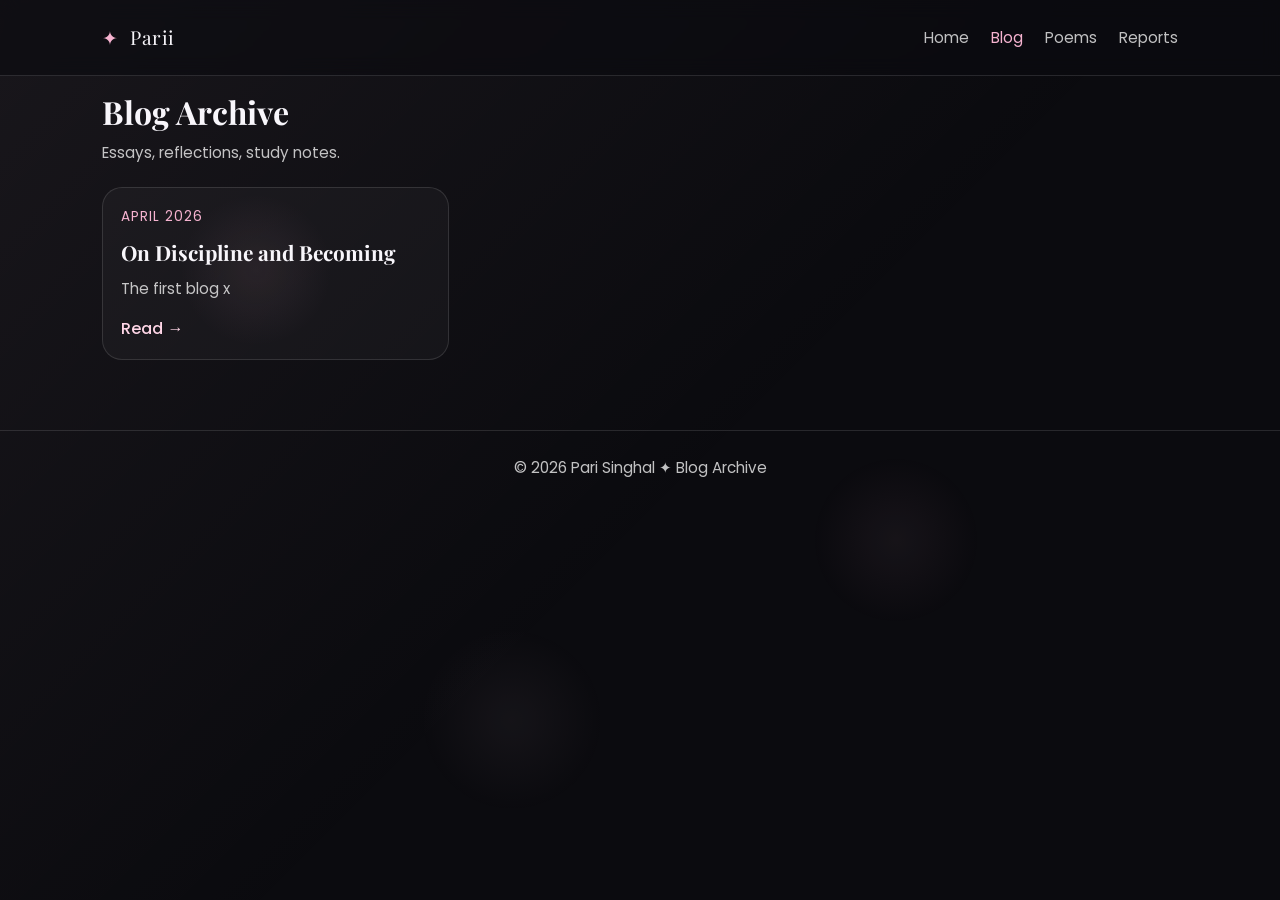
==== blog.html @ be16ecae "Rename blog to blog.html" ====
<!DOCTYPE html>
<html lang="en">
<head>
  <meta charset="UTF-8" />
  <meta name="viewport" content="width=device-width, initial-scale=1.0" />
  <title>Blogs ✦ Parii</title>

  <link rel="preconnect" href="https://fonts.googleapis.com">
  <link rel="preconnect" href="https://fonts.gstatic.com" crossorigin>
  <link href="https://fonts.googleapis.com/css2?family=Playfair+Display:wght@500;700&family=Poppins:wght@300;400;500&display=swap" rel="stylesheet">

  <link rel="stylesheet" href="style.css" />
</head>
<body>

  <header class="site-header">
    <div class="logo">
      <span class="logo-mark">✦</span> Parii
    </div>

    <nav class="navbar">
      <a href="index.html">Home</a>
      <a href="blog.html" class="active">Blog</a>
      <a href="poems.html">Poems</a>
      <a href="reports.html">Reports</a>
    </nav>
  </header>

  <main class="section">
    <div class="section-title-row">
      <h2>Blog Archive</h2>
      <p class="section-subtitle">Essays, reflections, study notes.</p>
    </div>

    <div class="card-grid">
      <a class="card" href="post1.html">
        <p class="card-date">April 2026</p>
        <h3>On Discipline and Becoming</h3>
        <p class="card-text">
          The first blog x
        </p>
        <span class="card-link">Read →</span>
      </a>
    </div>
  </main>

  <footer class="footer">
    <p>© 2026 Pari Singhal ✦ Blog Archive</p>
  </footer>

</body>
</html>
---- style.css ----
/* ===========================
   Y2K ACADEMIC BLACK + PINK
   Playfair Display + Poppins
   Subtle cheetah accents
   =========================== */

:root {
  --black: #0b0b0f;
  --pink: #f6b3d0;
  --pink-soft: #ffd6e7;
  --white: #f8f6fb;
  --gray: rgba(255, 255, 255, 0.75);
  --card: rgba(255, 255, 255, 0.04);
  --border: rgba(255, 255, 255, 0.12);
  --shadow: rgba(0, 0, 0, 0.4);
}

* {
  margin: 0;
  padding: 0;
  box-sizing: border-box;
}

body {
  background: var(--black);
  color: var(--white);
  font-family: "Poppins", sans-serif;
  line-height: 1.6;
  overflow-x: hidden;
}

/* subtle cheetah vibe using soft spotted gradient */
body::before {
  content: "";
  position: fixed;
  inset: 0;
  background:
    radial-gradient(circle at 20% 30%, rgba(246, 179, 208, 0.08) 0px, transparent 80px),
    radial-gradient(circle at 70% 60%, rgba(246, 179, 208, 0.06) 0px, transparent 90px),
    radial-gradient(circle at 40% 80%, rgba(255, 214, 231, 0.05) 0px, transparent 100px);
  opacity: 0.9;
  pointer-events: none;
  z-index: -2;
}

/* glossy Y2K overlay */
body::after {
  content: "";
  position: fixed;
  inset: 0;
  background: linear-gradient(
    135deg,
    rgba(255, 214, 231, 0.06),
    transparent 55%
  );
  pointer-events: none;
  z-index: -1;
}

/* Sparkle layer (optional background effect) */
.sparkle-layer {
  position: fixed;
  inset: 0;
  background-image: radial-gradient(rgba(255, 214, 231, 0.14) 1px, transparent 1px);
  background-size: 90px 90px;
  opacity: 0.18;
  pointer-events: none;
  z-index: -1;
}

/* Typography */
h1, h2, h3 {
  font-family: "Playfair Display", serif;
  font-weight: 700;
}

a {
  text-decoration: none;
  color: inherit;
}

/* ===========================
   HEADER + NAV
   =========================== */

.site-header {
  display: flex;
  justify-content: space-between;
  align-items: center;
  padding: 22px 8%;
  border-bottom: 1px solid var(--border);
  background: rgba(11, 11, 15, 0.6);
  backdrop-filter: blur(10px);
  position: sticky;
  top: 0;
  z-index: 10;
}

.logo {
  font-family: "Playfair Display", serif;
  font-size: 1.2rem;
  letter-spacing: 0.5px;
}

.logo-mark {
  color: var(--pink);
  margin-right: 6px;
}

.navbar a {
  margin-left: 18px;
  font-size: 0.95rem;
  color: var(--gray);
  transition: 0.2s ease;
  position: relative;
}

.navbar a:hover {
  color: var(--pink-soft);
}

.navbar a.active {
  color: var(--pink);
}

/* ===========================
   HERO
   =========================== */

.hero {
  padding: 70px 8%;
  display: grid;
  grid-template-columns: 1.3fr 1fr;
  gap: 35px;
  align-items: start;
}

.small-label {
  color: var(--pink);
  letter-spacing: 2px;
  font-size: 0.8rem;
  text-transform: uppercase;
  margin-bottom: 10px;
}

.hero h1 {
  font-size: 3rem;
  line-height: 1.15;
  margin-bottom: 18px;
}

.hero-subtitle {
  color: var(--gray);
  font-size: 1rem;
  max-width: 600px;
  margin-bottom: 22px;
}

.hero-buttons {
  display: flex;
  gap: 12px;
}

.btn {
  background: var(--pink);
  color: var(--black);
  padding: 11px 18px;
  border-radius: 999px;
  font-weight: 500;
  font-size: 0.95rem;
  transition: 0.25s ease;
  box-shadow: 0 8px 20px rgba(246, 179, 208, 0.15);
}

.btn:hover {
  transform: translateY(-3px);
  box-shadow: 0 10px 25px rgba(246, 179, 208, 0.25);
}

.btn-outline {
  background: transparent;
  border: 1px solid var(--border);
  color: var(--pink-soft);
}

.btn-outline:hover {
  border-color: rgba(246, 179, 208, 0.45);
}

/* right hero card */
.hero-card {
  background: var(--card);
  border: 1px solid var(--border);
  border-radius: 22px;
  padding: 22px;
  box-shadow: 0 20px 40px var(--shadow);
  position: relative;
  overflow: hidden;
}

.hero-card::before {
  content: "";
  position: absolute;
  inset: 0;
  background: linear-gradient(145deg, rgba(246, 179, 208, 0.09), transparent 55%);
  pointer-events: none;
}

.hero-card-title {
  font-family: "Playfair Display", serif;
  font-size: 1.2rem;
  margin-bottom: 14px;
  color: var(--pink-soft);
}

.currently-list {
  list-style: none;
  color: var(--gray);
  font-size: 0.95rem;
  display: grid;
  gap: 10px;
}

.currently-list span {
  color: var(--pink);
  font-weight: 500;
}

.kitty-mini {
  margin-top: 18px;
  display: flex;
  gap: 12px;
  align-items: center;
  opacity: 0.85;
}

.kitty-mini img {
  width: 46px;
  height: 46px;
  border-radius: 12px;
  object-fit: cover;
  border: 1px solid rgba(255, 214, 231, 0.3);
}

.kitty-mini p {
  font-size: 0.85rem;
  color: var(--gray);
}

/* ===========================
   SECTIONS
   =========================== */

.section {
  padding: 10px 8% 70px;
}

.section-title-row {
  margin-bottom: 18px;
}

.section-title-row h2 {
  font-size: 2rem;
}

.section-subtitle {
  color: var(--gray);
  font-size: 0.95rem;
  margin-top: 4px;
}

/* ===========================
   CARD GRID
   =========================== */

.card-grid {
  display: grid;
  grid-template-columns: repeat(3, 1fr);
  gap: 18px;
  margin-top: 22px;
}

.card {
  background: rgba(255, 255, 255, 0.03);
  border: 1px solid var(--border);
  border-radius: 20px;
  padding: 18px;
  display: block;
  transition: 0.25s ease;
  position: relative;
  overflow: hidden;
}

.card::after {
  content: "";
  position: absolute;
  inset: 0;
  background: linear-gradient(135deg, rgba(246, 179, 208, 0.12), transparent 55%);
  opacity: 0;
  transition: 0.25s ease;
  pointer-events: none;
}

.card:hover::after {
  opacity: 1;
}

.card:hover {
  transform: translateY(-6px);
  border-color: rgba(246, 179, 208, 0.4);
  box-shadow: 0 18px 35px rgba(0, 0, 0, 0.45);
}

.card-date {
  font-size: 0.85rem;
  color: var(--pink);
  letter-spacing: 1px;
  text-transform: uppercase;
  margin-bottom: 8px;
}

.card h3 {
  font-size: 1.3rem;
  margin-bottom: 8px;
}

.card-text {
  color: var(--gray);
  font-size: 0.95rem;
  margin-bottom: 14px;
}

.card-link {
  color: var(--pink-soft);
  font-weight: 500;
}

/* ===========================
   QUOTE BOX
   =========================== */

.quote-box {
  margin: 0 8% 70px;
  padding: 28px;
  border-radius: 22px;
  border: 1px solid rgba(246, 179, 208, 0.25);
  background: rgba(246, 179, 208, 0.06);
  box-shadow: 0 18px 35px rgba(0, 0, 0, 0.35);
}

.quote-text {
  font-family: "Playfair Display", serif;
  font-size: 1.5rem;
  margin-bottom: 10px;
}

.quote-author {
  color: var(--gray);
  font-size: 0.95rem;
}

/* ===========================
   FOOTER
   =========================== */

.footer {
  border-top: 1px solid var(--border);
  padding: 25px 8%;
  text-align: center;
  color: var(--gray);
  font-size: 0.95rem;
}

.footer-small {
  margin-top: 6px;
  font-size: 0.85rem;
  opacity: 0.8;
}

/* ===========================
   BLOG POST PAGE
   =========================== */

.post-container {
  max-width: 900px;
  margin: 0 auto;
  padding: 70px 8%;
}

.back-link {
  display: inline-block;
  margin-bottom: 20px;
  color: var(--pink-soft);
  font-weight: 500;
  transition: 0.2s ease;
}

.back-link:hover {
  color: var(--pink);
  transform: translateX(-3px);
}

.post-title {
  font-size: 2.6rem;
  margin-bottom: 10px;
}

.post-meta {
  color: var(--gray);
  font-size: 0.95rem;
  margin-bottom: 28px;
}

.post-content {
  background: rgba(255, 255, 255, 0.03);
  border: 1px solid var(--border);
  border-radius: 22px;
  padding: 28px;
  box-shadow: 0 18px 40px rgba(0, 0, 0, 0.35);
}

.post-content p {
  margin-bottom: 18px;
  color: rgba(255, 255, 255, 0.85);
  font-size: 1rem;
}

.post-content h2 {
  font-size: 1.5rem;
  margin-top: 26px;
  margin-bottom: 12px;
  color: var(--pink-soft);
}

.post-content blockquote {
  margin: 22px 0;
  padding: 18px 20px;
  border-left: 3px solid var(--pink);
  background: rgba(246, 179, 208, 0.06);
  border-radius: 14px;
  color: rgba(255, 255, 255, 0.9);
  font-style: italic;
}

/* ===========================
   OPTIONAL CUSTOM CURSOR
   =========================== */

.custom-cursor {
  width: 14px;
  height: 14px;
  border-radius: 50%;
  background: rgba(246, 179, 208, 0.7);
  position: fixed;
  pointer-events: none;
  transform: translate(-50%, -50%);
  z-index: 999;
  mix-blend-mode: screen;
  box-shadow: 0 0 18px rgba(246, 179, 208, 0.35);
}

/* ===========================
   RESPONSIVE DESIGN
   =========================== */

@media (max-width: 900px) {
  .hero {
    grid-template-columns: 1fr;
  }

  .hero h1 {
    font-size: 2.3rem;
  }

  .card-grid {
    grid-template-columns: 1fr;
  }
}
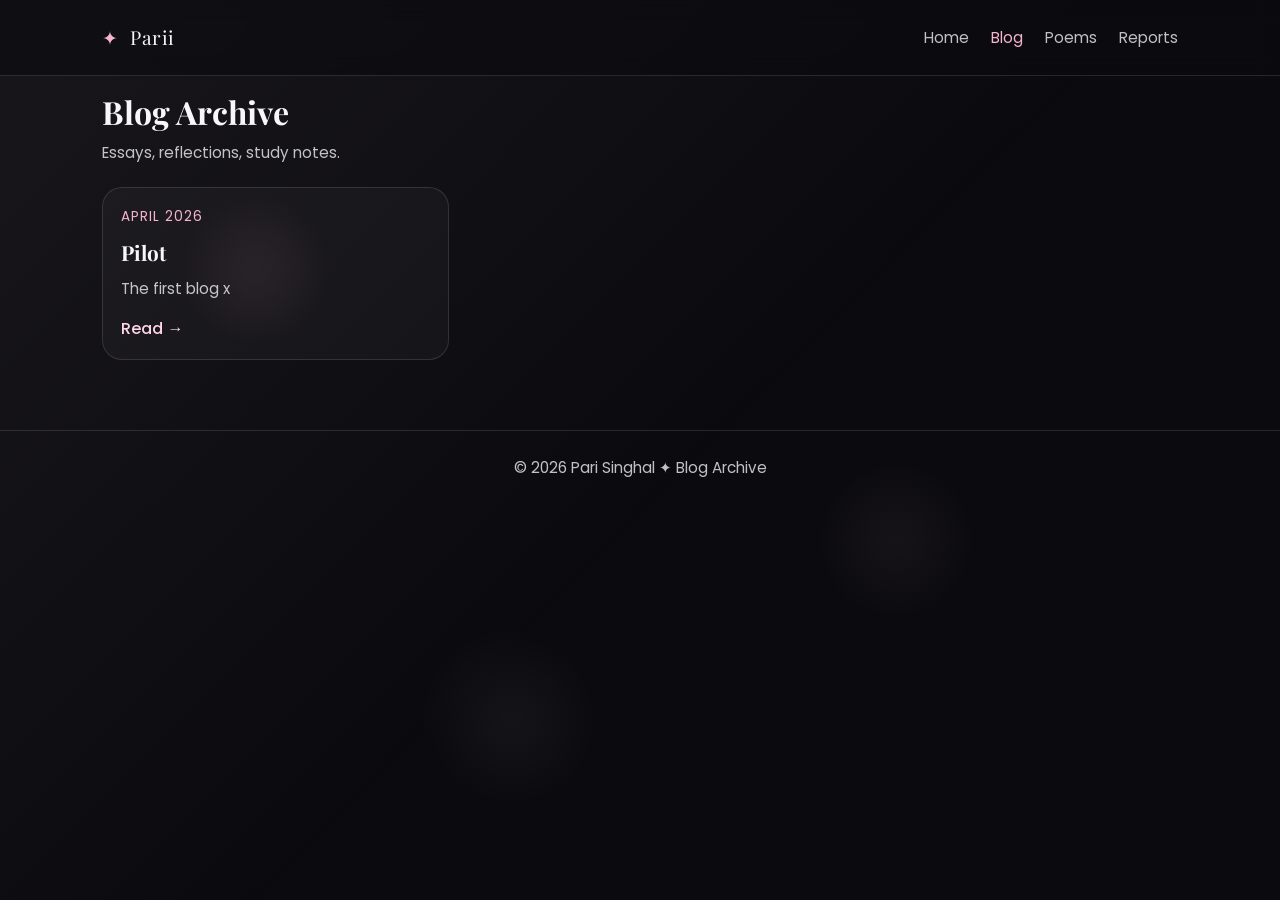
==== commit 7a04268a: "Update blog.html" ====
--- a/blog.html
+++ b/blog.html
@@ -35,7 +35,7 @@
     <div class="card-grid">
       <a class="card" href="post1.html">
         <p class="card-date">April 2026</p>
-        <h3>On Discipline and Becoming</h3>
+        <h3>Pilot</h3>
         <p class="card-text">
           The first blog x
         </p>
